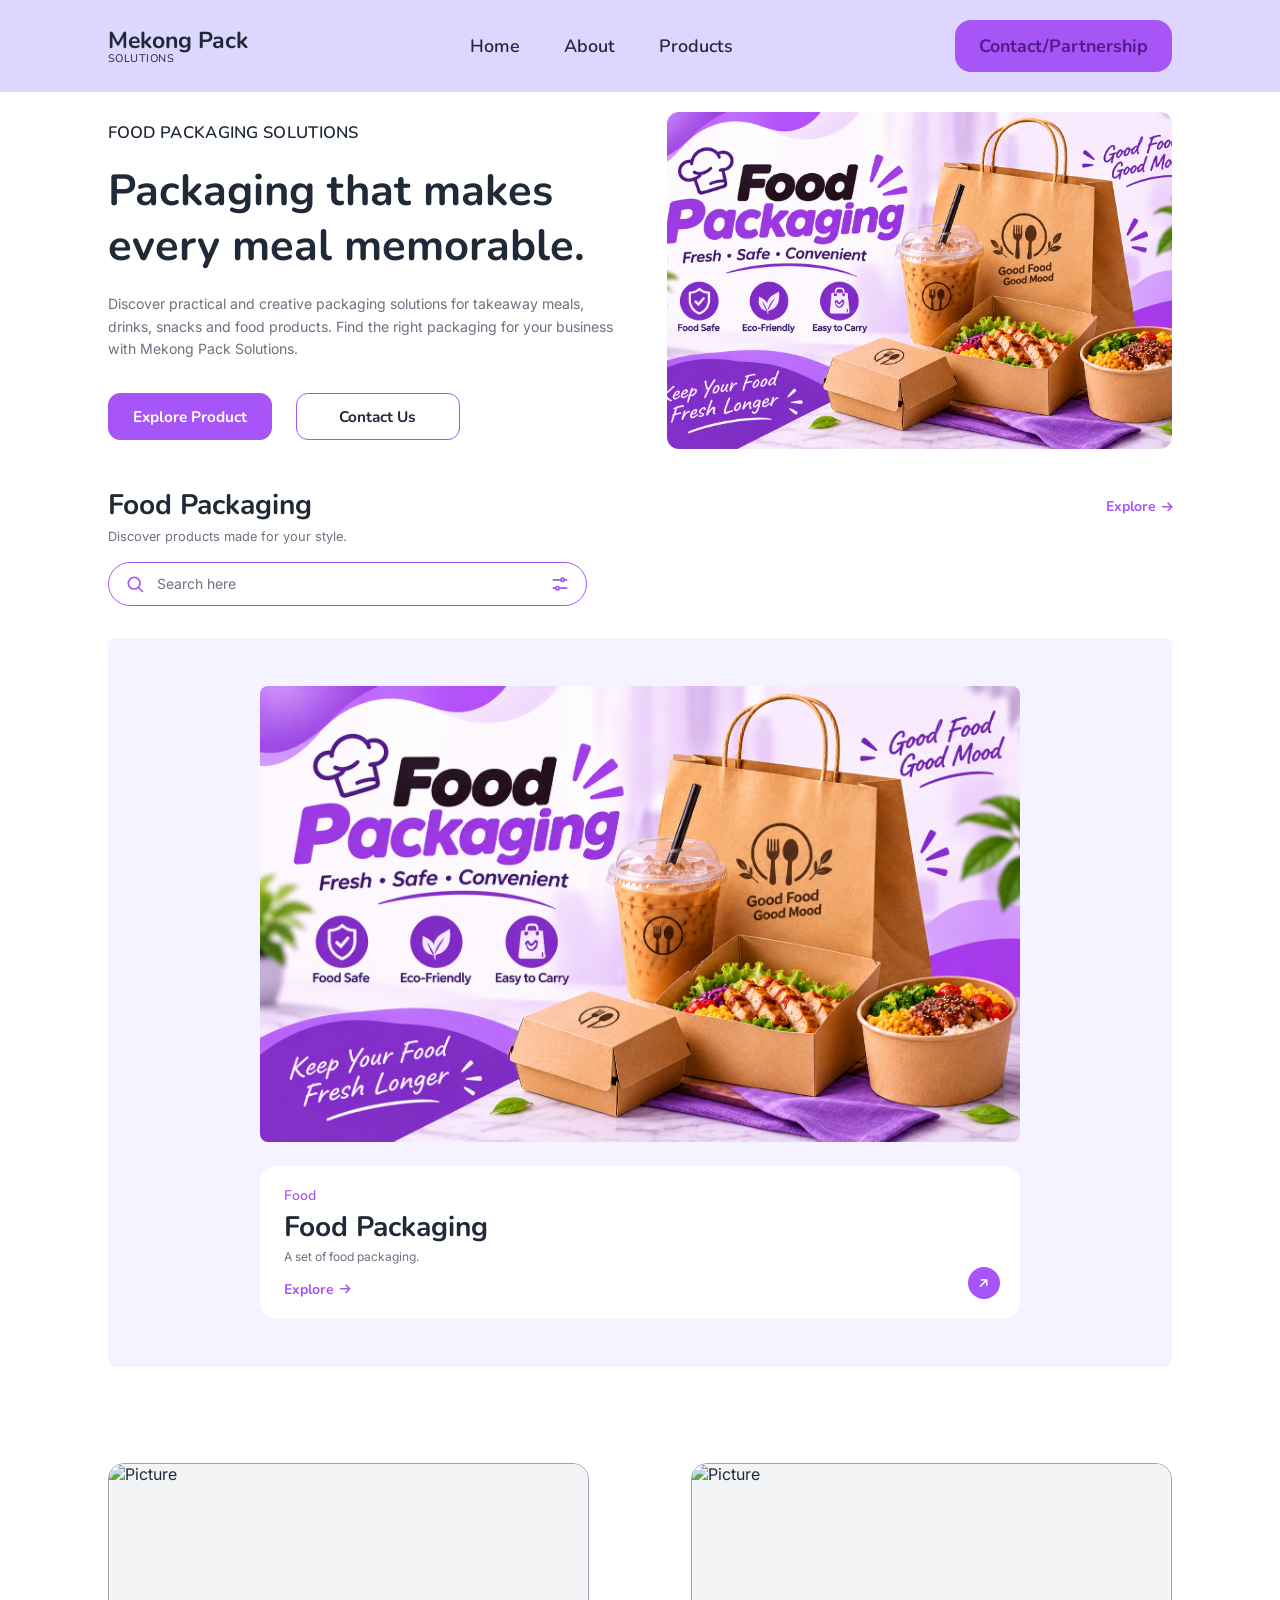
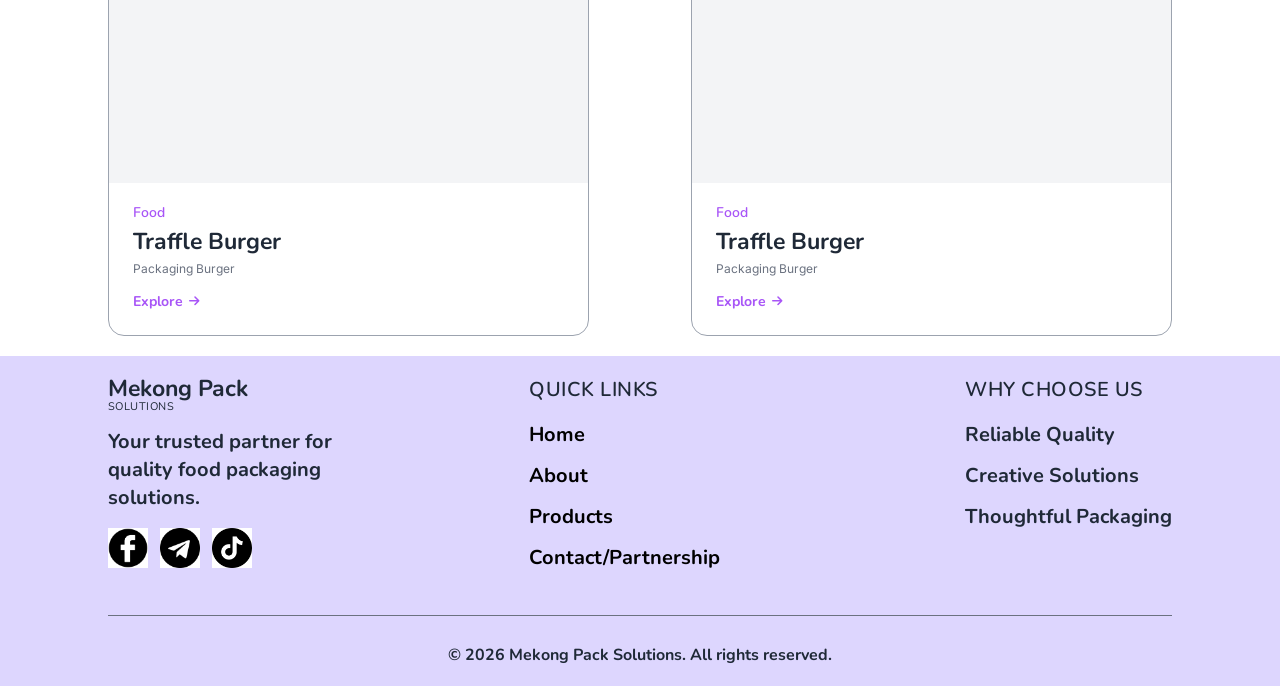
==== image/index.html @ 27084c8d "Progress" ====
<!DOCTYPE html>
<html lang="en">
<head>
    <meta charset="UTF-8">
    <meta name="viewport" content="width=device-width, initial-scale=1.0">
    <title>Home</title>
    <link rel="stylesheet" href="style.css">
    <link rel="icon" href="icon title.jpg">
    <link rel="stylesheet" href="https://cdnjs.cloudflare.com/ajax/libs/font-awesome/6.7.2/css/all.min.css">
</head>
<body>
    <!--Header Section-->
    <header>
        <p><span>Mekong Pack</span>SOLUTIONS</p>
        <nav>
            <a href="">Home</a>
            <a href="">About</a>
            <a href="">Products</a>
        </nav>
        <div class="btn-header"><a href="">Contact/Partnership</a></div>
    </header>

    <!--Main Section-->
    <main>

        <!--Hero Section-->
        <section class="hero-section">
            <div class="left-con">
                <span>FOOD PACKAGING SOLUTIONS</span>
                <h1>Packaging that makes 
                    every meal memorable.
                </h1>
                <p> Discover practical and creative packaging solutions for takeaway meals,
                    drinks, snacks and food products. Find the right packaging for your business 
                    with Mekong Pack Solutions.
                </p>

                <div class="btn-hero">
                    <div class="btn-explore"><a href="">Explore Product</a></div>
                    <div class="btn-contact-us"><a href="">Contact Us</a></div>
                </div>
            </div>
            <img src="/image/Hero.png" alt="Hero-Image">
        </section>

        <!--Product Showcase Section-->
        <section class="container-show-products">

            <div class="container-products">
                <span>Food Packaging</span>
                <a href="">
                    <p>Explore 
                        <i class="fa-solid fa-arrow-right"></i>
                    </p>
                </a>
                <p>Discover products made for your style.</p>
             <input type="text" name="Search" placeholder="Search here">
            </div>

            <div class="container-pic-product">
                <img src="/image/Hero.png" alt="Product Image">

                <div class="container-title-product">
                    <h5>Food</h5>
                    <h3>Food Packaging</h3>
                    <p>A set of food packaging.</p>
                    <a href="">
                        <p>Explore 
                            <i class="fa-solid fa-arrow-right"></i>
                        </p>
                    </a>
                    <div class="circle-btn">
                        <i class="fa-solid fa-arrow-right"></i>
                    </div>
                </div>
            </div>

            <div class="box-list">
                <img src="" alt="Picture">
                <h5>Food</h5>
                <h3>Traffle Burger</h3>
                <p>Packaging Burger</p>
                <a href="">
                    <p>Explore 
                        <i class="fa-solid fa-arrow-right"></i>
                    </p>
                </a>
            </div>

            <div class="box-list">
                <img src="" alt="Picture">
                <h5>Food</h5>
                <h3>Traffle Burger</h3>
                <p>Packaging Burger</p>
                <a href="">
                    <p>Explore 
                        <i class="fa-solid fa-arrow-right"></i>
                    </p>
                </a>
            </div>

        </section>

    </main>

    <!--Footer Section-->
    <footer>
         <p><span>Mekong Pack</span>SOLUTIONS</p>
         <div class="left-footer">
            <p>Your trusted partner for quality food packaging solutions.</p>
            <div class="icon-footer">
                <a href=""><img src="/image/Fb.jpg" alt="FaceBook"></a>
                <a href=""><img src="/image/Tele.jpg" alt="Telegram"></a>
                <a href=""><img src="/image/Tik.jpg" alt="TikTok"></a>
            </div>
         </div>

         <div class="middle-footer">
            <a href="">Home</a>
            <a href="">About</a>
            <a href="">Products</a>
            <a href="">Contact/Partnership</a>
         </div>

         <div class="right-footer">
            <span>WHY CHOOSE US</span>
            <p>Reliable Quality</p>
            <p>Creative Solutions</p>
            <p>Thoughtful Packaging</p>
         </div>

    </footer>

</body>
</html>
---- image/style.css ----
@import url("https://fonts.googleapis.com/css2?family=Inter:wght@400;500;600&family=Nunito:wght@400;600;700;800&display=swap");

:root {
    /* Brand colors */
    --primary: #7C3AED;
    --secondary: #A855F7;
    --pale-1: #DDD6FE;
    --pale-2: #F5F3FF;

    /* Shared colors */
    --text-main: #1F2937;
    --text-secondary: #6B7280;
    --white: #FFFFFF;
    --border: #E5E7EB;

    /* Fonts */
    --font-heading: "Nunito", sans-serif;
    --font-body: "Inter", sans-serif;

    /* Side padding: 120px on desktop, shrinks on smaller screens */
    --side-padding: clamp(16px, 8.4vw, 120px);
}

* {
    margin: 0;
    padding: 0;
    box-sizing: border-box;
}

html {
    -webkit-text-size-adjust: 100%;
}

body {
    font-family: "Inter", sans-serif;
    color: #1F2937;
    background: #ffffff;
    overflow-x: hidden;
}

img {
    max-width: 100%;
    display: block;
}

/* Header */
header {
    position: sticky;
    top: 0;
    z-index: 100;
    display: flex;
    flex-wrap: wrap;
    align-items: center;
    justify-content: space-between;
    gap: 12px 24px;
    padding: 20px var(--side-padding);
    background: #DDD6FE;
    font-family: "Nunito", sans-serif;
    color: #1f2937;
}

/* Header logo */
header > p {
    order: 1;
    font-size: 11px;
    font-weight: 400;
    letter-spacing: 0.5px;
    line-height: 1;
}

header > p span {
    display: block;
    font-size: clamp(20px, 1.8vw, 26px);
    font-weight: 700;
    letter-spacing: 0;
    line-height: 1.1;
}

/* Nav links */
header nav {
    order: 2;
    display: flex;
    flex-wrap: wrap;
    align-items: center;
    gap: 12px clamp(20px, 3.4vw, 48px);
}

header nav a {
    position: relative;
    font-size: clamp(16px, 1.4vw, 20px);
    font-weight: 600;
    color: #1f2937;
    text-decoration: none;
    transition: color 0.2s;
}

header nav a::after {
    content: "";
    position: absolute;
    left: 0;
    bottom: -6px;
    width: 0;
    height: 2px;
    background: #000000;
    transition: width 0.25s;
}

header nav a:hover {
    color: #7C3AED;
}

header nav a:hover::after {
    width: 100%;
}

/* Header button */
.btn-header {
    order: 3;
    background: #A855F7;
    color: #ffffff;
    font-size: 16px;
    font-weight: 700;
    padding: 14px 24px;
    border-radius: 16px;
    cursor: pointer;
    transition: background 0.2s;
}

.btn-header a {
    text-decoration: none;
    font-size: clamp(14px, 1.4vw, 20px);
}

.btn-header:hover {
    background: #7C3AED;
}

.btn-header a:hover {
    color: white;
}

/* Hero */
.hero-section {
    display: flex;
    align-items: center;
    gap: clamp(24px, 4.2vw, 60px);
    padding: 20px var(--side-padding);
    background: #ffffff;
}

.hero-section .left-con {
    flex: 1;
    min-width: 0;
    display: flex;
    flex-direction: column;
    align-items: flex-start;
    gap: 20px;
    font-family: "Nunito", sans-serif;
}

.hero-section .left-con span {
    font-size: clamp(14px, 1.3vw, 18px);
    font-weight: 600;
    letter-spacing: 0.3px;
    color: #1f2937;
}

.hero-section h1 {
    font-size: clamp(28px, 3.4vw, 48px);
    font-weight: 700;
    line-height: 1.25;
    color: #1f2937;
    overflow-wrap: break-word;
    text-wrap: balance;
}

.hero-section p {
    max-width: 560px;
    font-family: "Inter", sans-serif;
    font-size: clamp(14px, 1.1vw, 16px);
    font-weight: 400;
    line-height: 1.6;
    color: #6B7280;
}

/* Hero buttons */
.btn-hero {
    display: grid;
    grid-auto-flow: column;
    grid-auto-columns: 1fr;
    width: fit-content;
    gap: 16px 24px;
    margin-top: 12px;
}

.btn-explore,
.btn-contact-us {
    border-radius: 12px;
    cursor: pointer;
    transition: background 0.2s, border-color 0.2s;
}

.btn-explore a,
.btn-contact-us a {
    display: block;
    padding: 12px 24px;
    font-size: clamp(14px, 1.2vw, 18px);
    font-weight: 700;
    text-align: center;
    text-decoration: none;
    white-space: nowrap;
}

.btn-explore {
    background: #A855F7;
    border: 1px solid #A855F7;
}

.btn-explore a {
    color: #ffffff;
}

.btn-explore:hover {
    background: #7C3AED;
    border-color: #7C3AED;
}

.btn-contact-us {
    background: transparent;
    border: 1px solid #A855F7;
}

.btn-contact-us a {
    color: #1f2937;
}

.btn-contact-us:hover {
    background: #7C3AED;
}
.btn-contact-us a:hover{
    color: #FFFFFF;
}
/* Hero image */
.hero-section img {
    flex: 1;
    width: 100%;
    min-width: 0;
    aspect-ratio: 3 / 2;
    object-fit: cover;
    border-radius: 12px;
    background: #D9D9D9;
}

/* Hero small laptops (up to 1100px) */
@media (max-width: 1100px) {
    .hero-section {
        gap: 32px;
    }

    .hero-section .left-con {
        gap: 16px;
    }
}

/* Hero tablet (up to 900px) */
@media (max-width: 900px) {
    .hero-section {
        flex-direction: column;
        align-items: stretch;
        padding-top: 32px;
        padding-bottom: 32px;
        gap: 32px;
    }

    .hero-section p {
        max-width: 100%;
    }

    .hero-section img {
        flex: none;
        aspect-ratio: 16 / 10;
    }
}

/* Hero mobile (up to 520px) */
@media (max-width: 520px) {
    .hero-section {
        padding-top: 24px;
        padding-bottom: 24px;
        gap: 24px;
    }

    .btn-hero {
        width: 100%;
        gap: 12px;
    }

    .btn-explore a,
    .btn-contact-us a {
        padding: 12px 12px;
    }
}

/* Hero small phones (up to 360px) */
@media (max-width: 360px) {
    .hero-section h1 {
        font-size: 26px;
    }

    .btn-hero {
        grid-auto-flow: row;
    }
}

/* Hero phones turned sideways */
@media (max-height: 500px) and (orientation: landscape) and (max-width: 900px) {
    .hero-section {
        flex-direction: row;
        align-items: center;
        padding-top: 20px;
        padding-bottom: 20px;
        gap: 24px;
    }

    .hero-section img {
        flex: 1;
        aspect-ratio: 3 / 2;
    }
}
/* Show products */
.container-show-products {
    display: grid;
    grid-template-columns: 1fr 1fr;
    column-gap: clamp(16px, 8vw, 120px);
    row-gap: 32px;
    padding: 20px var(--side-padding);
    background: #ffffff;
    font-family: "Inter", sans-serif;
}

/* Top part: title, explore link, subtitle, search */
.container-products {
    grid-column: 1 / -1;
    display: grid;
    grid-template-columns: 1fr auto;
    grid-template-areas:
        "title  explore"
        "sub    sub"
        "search search";
    align-items: center;
    row-gap: 6px;
}

.container-products > span {
    grid-area: title;
    font-family: "Nunito", sans-serif;
    font-size: clamp(22px, 2.2vw, 30px);
    font-weight: 700;
    line-height: 1.2;
    color: #1f2937;
}

.container-products > a {
    grid-area: explore;
}

.container-products > p {
    grid-area: sub;
    font-size: clamp(12px, 1vw, 14px);
    color: #6B7280;
}

/* Search input: icons are drawn inside the input */
.container-products > input {
    grid-area: search;
    justify-self: start;
    width: 45%;
    min-width: 260px;
    height: 44px;
    margin-top: 12px;
    padding: 0 48px;
    border: 1px solid #A855F7;
    border-radius: 999px;
    outline: none;
    font-family: "Inter", sans-serif;
    font-size: 14px;
    color: #1f2937;
    background-color: #ffffff;
    background-image:
        url("data:image/svg+xml,%3Csvg xmlns='http://www.w3.org/2000/svg' viewBox='0 0 24 24' fill='none' stroke='%23A855F7' stroke-width='2' stroke-linecap='round' stroke-linejoin='round'%3E%3Ccircle cx='11' cy='11' r='7'/%3E%3Cpath d='M16.5 16.5L21 21'/%3E%3C/svg%3E"),
        url("data:image/svg+xml,%3Csvg xmlns='http://www.w3.org/2000/svg' viewBox='0 0 24 24' fill='none' stroke='%23A855F7' stroke-width='2' stroke-linecap='round' stroke-linejoin='round'%3E%3Cpath d='M4 7h9M17 7h3M4 17h3M11 17h9'/%3E%3Ccircle cx='15' cy='7' r='2'/%3E%3Ccircle cx='9' cy='17' r='2'/%3E%3C/svg%3E");
    background-repeat: no-repeat, no-repeat;
    background-position: left 16px center, right 16px center;
    background-size: 20px 20px, 20px 20px;
    transition: box-shadow 0.2s;
}

.container-products > input::placeholder {
    color: #6B7280;
}

.container-products > input:focus {
    box-shadow: 0 0 0 3px #DDD6FE;
}

/* Explore links (all sections) */
.container-show-products a {
    width: fit-content;
    color: #A855F7;
    text-decoration: none;
    transition: color 0.2s;
}

.container-show-products a p {
    display: inline-flex;
    align-items: center;
    gap: 6px;
    margin: 0;
    font-family: "Nunito", sans-serif;
    font-size: clamp(14px, 1.1vw, 16px);
    font-weight: 700;
    color: inherit;
}

.container-show-products a i {
    font-size: 0.85em;
    transition: transform 0.2s;
}

.container-show-products a:hover {
    color: #7C3AED;
}

.container-show-products a:hover i {
    transform: translateX(4px);
}

/* Big picture block */
.container-pic-product {
    grid-column: 1 / -1;
    display: flex;
    flex-direction: column;
    align-items: center;
    gap: 24px;
    margin-bottom: 64px;
    padding: 48px;
    background: #F5F3FF;
    border-radius: 8px;
}

.container-pic-product > img {
    width: min(100%, 760px);
    aspect-ratio: 5 / 3;
    object-fit: cover;
    border-radius: 8px;
    background: #D9D9D9;
}

.container-title-product {
    position: relative;
    width: min(100%, 760px);
    padding: 20px 72px 20px 24px;
    background: #ffffff;
    border-radius: 16px;
}

.container-title-product h5 {
    font-family: "Nunito", sans-serif;
    font-size: 14px;
    font-weight: 600;
    color: #A855F7;
}

.container-title-product h3 {
    margin-top: 6px;
    margin-bottom: 4px;
    font-family: "Nunito", sans-serif;
    font-size: clamp(22px, 2.2vw, 30px);
    font-weight: 700;
    line-height: 1.2;
    color: #1f2937;
}

.container-title-product > p {
    margin-bottom: 14px;
    font-size: 12px;
    color: #6B7280;
}

/* Round arrow button */
.circle-btn {
    position: absolute;
    right: 20px;
    bottom: 20px;
    display: grid;
    place-items: center;
    width: 32px;
    height: 32px;
    border-radius: 50%;
    background: #A855F7;
    color: #ffffff;
    font-size: 12px;
    cursor: pointer;
    transition: background 0.2s;
}

.circle-btn i {
    transform: rotate(-45deg);
}

.circle-btn:hover {
    background: #7C3AED;
}

/* Product cards */
.box-list {
    min-width: 0;
    overflow: hidden;
    padding-bottom: 24px;
    background: #ffffff;
    border: 1px solid #9CA3AF;
    border-radius: 16px;
    transition: box-shadow 0.2s, transform 0.2s;
}

.box-list:hover {
    box-shadow: 0 8px 20px rgba(124, 58, 237, 0.15);
    transform: translateY(-4px);
}

.box-list > img {
    width: 100%;
    aspect-ratio: 3 / 2;
    object-fit: cover;
    margin-bottom: 20px;
    background: #F3F4F6;
}

.box-list > :not(img) {
    margin-inline: 24px;
}

.box-list h5 {
    font-family: "Nunito", sans-serif;
    font-size: 14px;
    font-weight: 600;
    color: #A855F7;
}

.box-list h3 {
    margin-top: 6px;
    margin-bottom: 4px;
    font-family: "Nunito", sans-serif;
    font-size: clamp(18px, 1.8vw, 24px);
    font-weight: 700;
    line-height: 1.25;
    color: #1f2937;
}

.box-list > p {
    margin-bottom: 14px;
    font-size: 12px;
    color: #6B7280;
}

/* Show products tablet (up to 900px) */
@media (max-width: 900px) {
    .container-show-products {
        column-gap: 20px;
    }

    .container-pic-product {
        margin-bottom: 40px;
        padding: 32px 24px;
    }

    .box-list > :not(img) {
        margin-inline: 16px;
    }
}

/* Show products small tablet (up to 768px) */
@media (max-width: 768px) {
    .container-products > input {
        width: 100%;
    }
}

/* Show products mobile (up to 520px) */
@media (max-width: 520px) {
    .container-show-products {
        column-gap: 12px;
        row-gap: 20px;
    }

    .container-pic-product {
        margin-bottom: 24px;
        padding: 16px;
        gap: 16px;
    }

    .container-pic-product > img {
        aspect-ratio: 16 / 9;
    }

    .container-title-product {
        padding: 16px 56px 16px 16px;
    }

    .circle-btn {
        right: 14px;
        bottom: 14px;
        width: 28px;
        height: 28px;
    }

    .box-list {
        padding-bottom: 16px;
    }

    .box-list > img {
        margin-bottom: 14px;
    }

    .box-list > :not(img) {
        margin-inline: 12px;
    }

    .box-list h5 {
        font-size: 12px;
    }

    .box-list > p {
        font-size: 11px;
        margin-bottom: 10px;
    }
}

/* Footer */
footer {
    display: grid;
    grid-template-columns: 1.4fr 1fr auto;
    grid-template-areas:
        "logo quick why"
        "info quick why"
        "copy copy  copy";
    column-gap: clamp(24px, 4vw, 60px);
    row-gap: 12px;
    align-items: start;
    padding: 20px var(--side-padding);
    background: #DDD6FE;
    font-family: "Nunito", sans-serif;
    color: #1f2937;
}

/* Footer logo */
footer > p {
    grid-area: logo;
    font-size: 11px;
    font-weight: 400;
    letter-spacing: 0.5px;
    line-height: 1;
}

footer > p span {
    display: block;
    font-size: clamp(20px, 1.8vw, 26px);
    font-weight: 700;
    letter-spacing: 0;
    line-height: 1.1;
}

/* Left column: tagline and social icons */
.left-footer {
    grid-area: info;
    min-width: 0;
}

.left-footer > p {
    max-width: 280px;
    font-size: 20px;
    font-weight: 700;
    line-height: 1.4;
}

.icon-footer {
    display: flex;
    align-items: center;
    gap: 12px;
    margin-top: 16px;
}

.icon-footer img {
    width: 40px;
    height: 40px;
    object-fit: fill;
}

/* Middle column: quick links */
.middle-footer {
    grid-area: quick;
    min-width: 0;
    display: flex;
    flex-direction: column;
    gap: 14px;
    margin-left: -70px;
}

.middle-footer::before {
    content: "QUICK LINKS";
    margin-bottom: 4px;
    font-size: 20px;
    font-weight: 600;
    letter-spacing: 0.5px;
}

.middle-footer a {
    position: relative;
    width: fit-content;
    font-size: 20px;
    font-weight: 700;
    color: #000000;
    text-decoration: none;
    transition: color 0.2s;
}

.middle-footer a::after {
    content: "";
    position: absolute;
    left: 0;
    bottom: -4px;
    width: 0;
    height: 2px;
    background: #000000;
    transition: width 0.25s;
}

.middle-footer a:hover {
    color: #7C3AED;
}

.middle-footer a:hover::after {
    width: 100%;
}

/* Right column: why choose us, ends at the same right edge as the header button */
.right-footer {
    grid-area: why;
    justify-self: end;
    display: flex;
    flex-direction: column;
    gap: 14px;
}

.right-footer span {
    margin-bottom: 4px;
    font-size: 20px;
    font-weight: 600;
    letter-spacing: 0.5px;
}

.right-footer p {
    font-size: 20px;
    font-weight: 700;
}

/* Divider and copyright */
footer::after {
    content: "© 2026 Mekong Pack Solutions. All rights reserved.";
    grid-area: copy;
    margin-top: 32px;
    padding-top: 28px;
    border-top: 1px solid #6B7280;
    text-align: center;
    font-size: 16px;
    font-weight: 700;
}

/* Footer tablet (up to 900px) */
@media (max-width: 900px) {
    footer {
        grid-template-columns: 1fr 1fr;
        grid-template-areas:
            "logo  logo"
            "info  info"
            "quick why"
            "copy  copy";
        column-gap: 24px;
        row-gap: 20px;
        padding-top: 28px;
        padding-bottom: 20px;
    }

    .middle-footer {
        margin-left: 0;
    }

    .right-footer {
        justify-self: start;
    }

    .left-footer > p {
        max-width: 360px;
    }

    footer::after {
        margin-top: 12px;
        padding-top: 20px;
        font-size: 14px;
    }
}

/* Footer mobile (up to 520px) */
@media (max-width: 520px) {
    footer {
        grid-template-columns: 1fr;
        grid-template-areas:
            "logo"
            "info"
            "quick"
            "why"
            "copy";
        row-gap: 24px;
    }

    footer::after {
        font-size: 13px;
    }
}
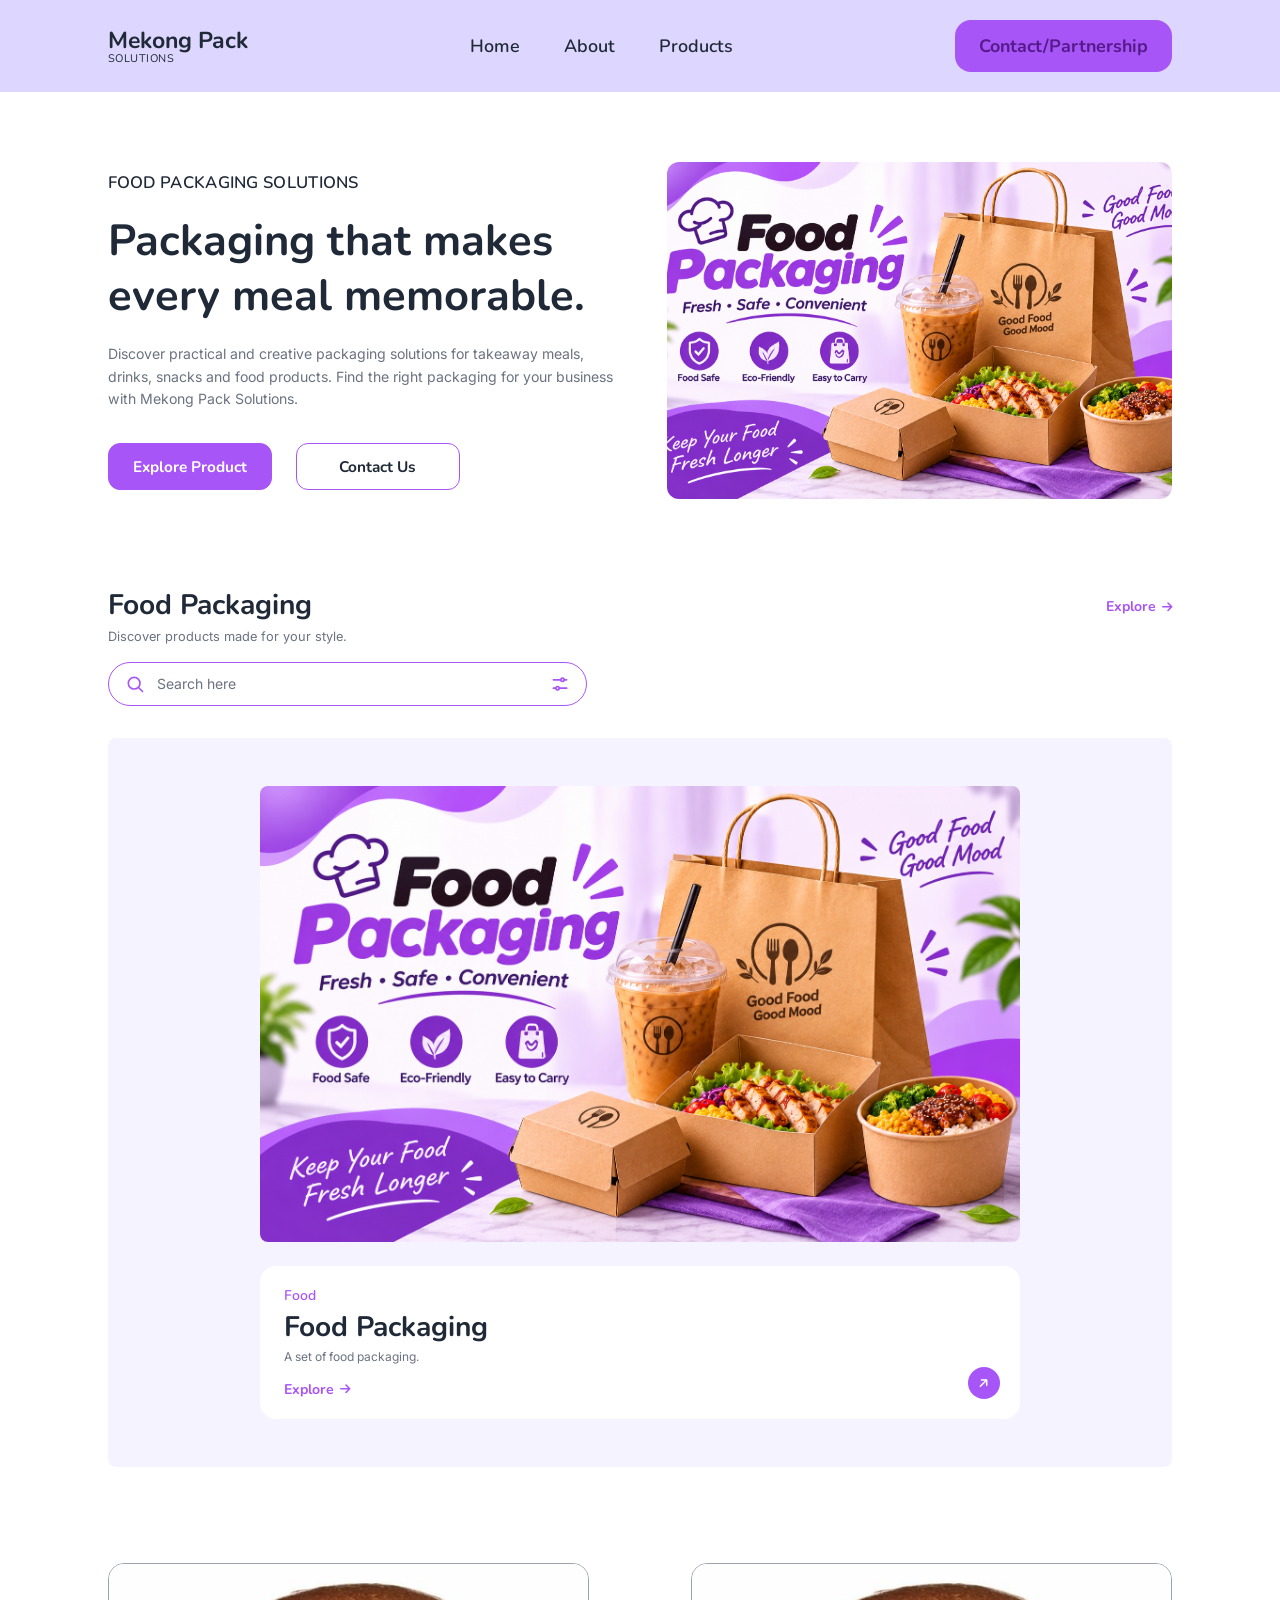
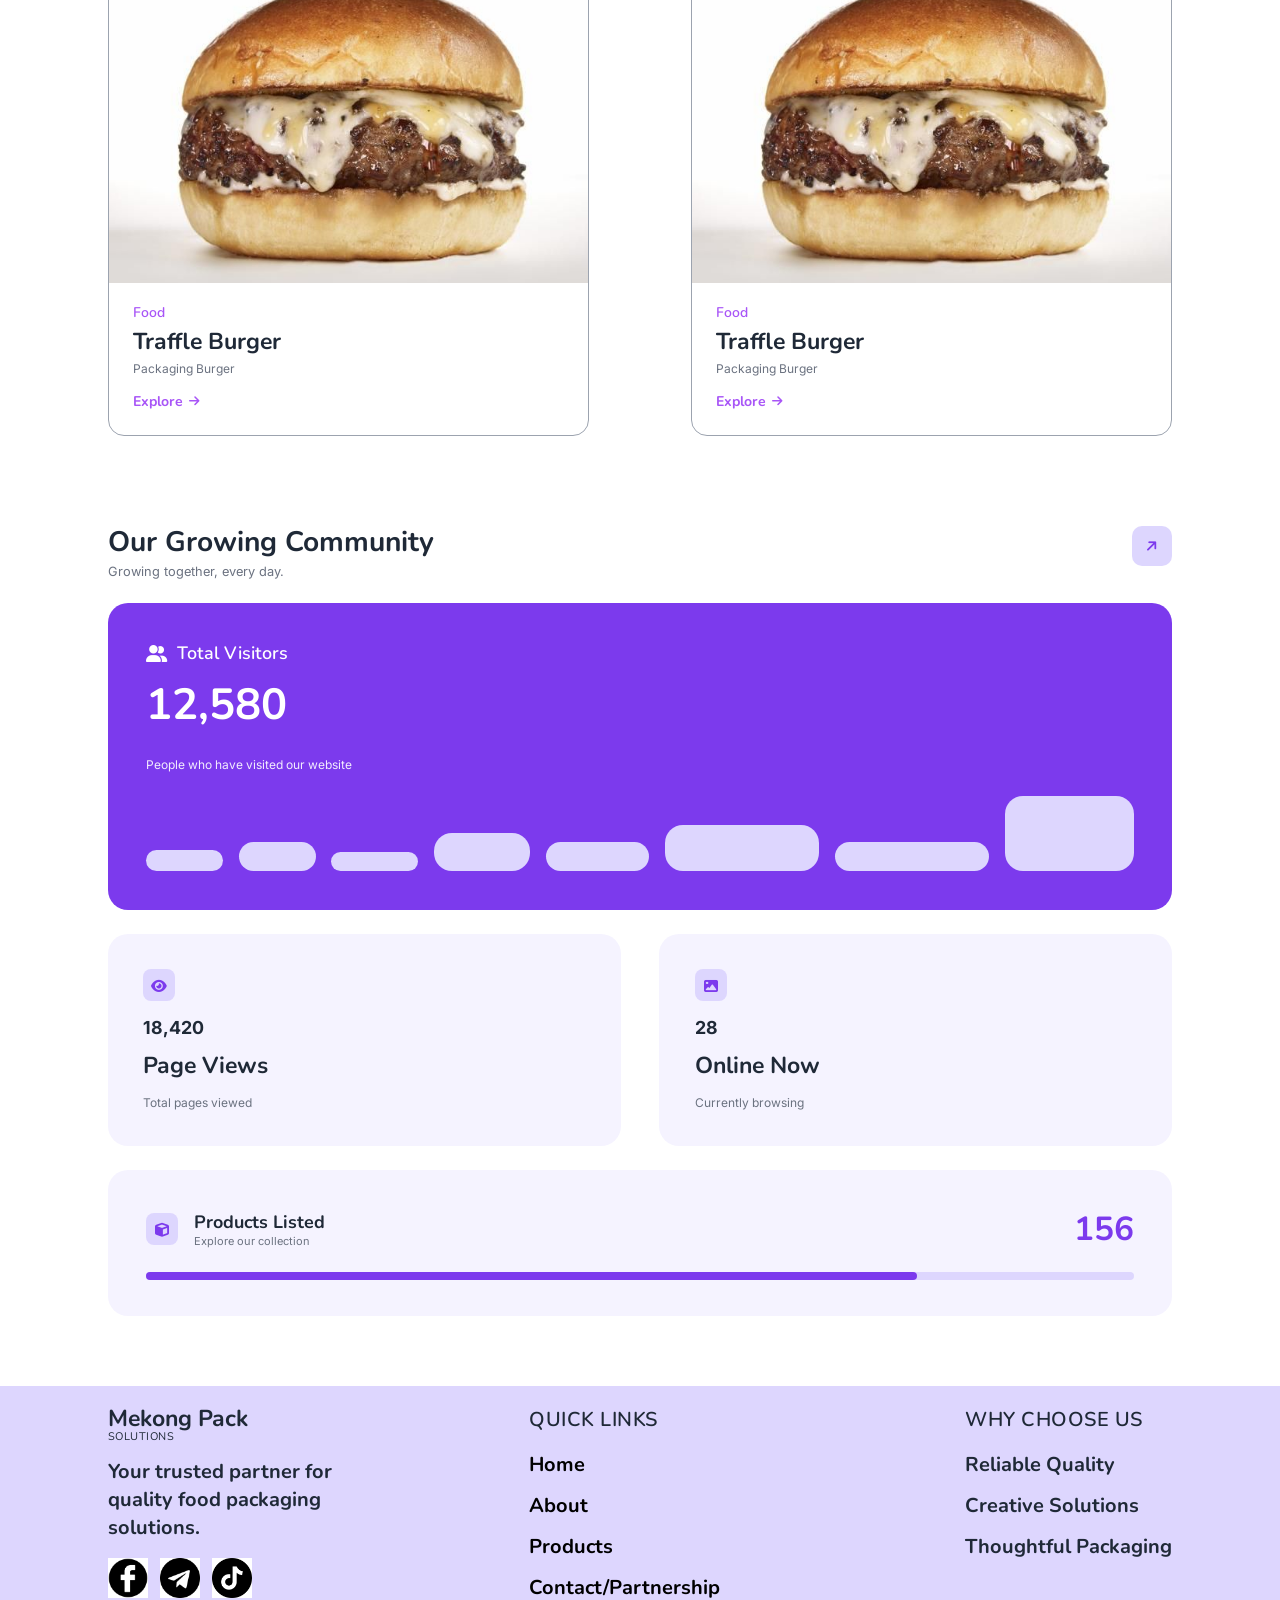
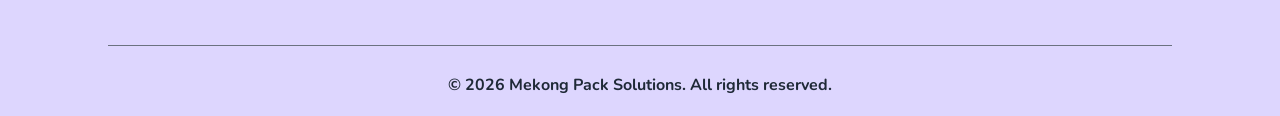
==== commit bd71dd5e: "Home page" ====
--- a/image/index.html
+++ b/image/index.html
@@ -76,7 +76,7 @@
             </div>
 
             <div class="box-list">
-                <img src="" alt="Picture">
+                <img src="/image/Traffle.jpg" alt="Picture">
                 <h5>Food</h5>
                 <h3>Traffle Burger</h3>
                 <p>Packaging Burger</p>
@@ -88,7 +88,7 @@
             </div>
 
             <div class="box-list">
-                <img src="" alt="Picture">
+                <img src="/image/Traffle.jpg" alt="Picture">
                 <h5>Food</h5>
                 <h3>Traffle Burger</h3>
                 <p>Packaging Burger</p>
@@ -97,6 +97,61 @@
                         <i class="fa-solid fa-arrow-right"></i>
                     </p>
                 </a>
+            </div>
+
+        </section>
+
+        <!--Viewer Showcase-->
+        <section class="container-growing">
+            <h3>Our Growing Community</h3>
+            <p>Growing together, every day.</p>
+            <div class="btn-growing"><i class="fa-solid fa-arrow-right"></i></div>
+
+            <div class="container-total">
+                <h5>Total Visitors</h5>
+                <h3>12,580</h3>
+                <p>People who have visited our website</p>
+                <div class="shapes-container">
+                    <div class="shape1"></div>
+                    <div class="shape2"></div>
+                    <div class="shape3"></div>
+                    <div class="shape4"></div>
+                    <div class="shape5"></div>
+                    <div class="shape6"></div>
+                    <div class="shape7"></div>
+                    <div class="shape8"></div>
+                </div>
+            </div>
+
+            <div class="container-growing-bottom">
+                <div class="box-growing">
+                    <div class="btn-icon-eyes"></div>
+                    <h3>18,420</h3>
+                    <h3>Page Views</h3>
+                    <p>Total pages viewed</p>
+                </div>
+            </div>
+
+            <div class="container-growing-bottom">
+                <div class="box-growing">
+                    <div class="btn-icon-photo"></div>
+                    <h3>28</h3>
+                    <h3>Online Now</h3>
+                    <p>Currently browsing</p>
+                </div>
+            </div>
+
+            <div class="containter-last">
+                <div class="last-container-left">
+                    <div class="btn-icon-box"></div>
+                    <h3>Products Listed</h3>
+                    <p>Explore our collection</p>
+                    <h2>156</h2>
+                </div>
+                <div class="line-container">
+                    <div class="shape-1"></div>
+                    <div class="shape-2"></div>
+                </div>
             </div>
 
         </section>
--- a/image/style.css
+++ b/image/style.css
@@ -21,6 +21,13 @@
     --side-padding: clamp(16px, 8.4vw, 120px);
 }
 
+/* Big screens: content stays 1200px wide and centered */
+@media (min-width: 1441px) {
+    :root {
+        --side-padding: calc((100vw - 1200px) / 2);
+    }
+}
+
 * {
     margin: 0;
     padding: 0;
@@ -36,6 +43,7 @@
     color: #1F2937;
     background: #ffffff;
     overflow-x: hidden;
+    scroll-behavior: smooth;
 }
 
 img {
@@ -139,6 +147,74 @@
     color: white;
 }
 
+/* Header tablet (up to 900px) */
+@media (max-width: 900px) {
+    /* Logo and button on row 1, nav centered on row 2 */
+    .btn-header {
+        order: 2;
+        padding: 10px 18px;
+        border-radius: 12px;
+    }
+
+    header nav {
+        order: 3;
+        flex-basis: 100%;
+        justify-content: center;
+    }
+}
+
+/* Header mobile (up to 520px) */
+@media (max-width: 520px) {
+    header {
+        padding-top: 14px;
+        padding-bottom: 14px;
+        row-gap: 10px;
+    }
+
+    .btn-header {
+        padding: 9px 14px;
+        border-radius: 10px;
+    }
+
+    header nav {
+        gap: 12px 20px;
+    }
+}
+
+/* Header small phones (up to 420px) */
+@media (max-width: 420px) {
+    header {
+        gap: 10px 12px;
+    }
+
+    header > p span {
+        font-size: 18px;
+    }
+
+    header nav {
+        gap: 10px 18px;
+    }
+
+    header nav a {
+        font-size: 15px;
+    }
+
+    .btn-header {
+        padding: 8px 12px;
+    }
+
+    .btn-header a {
+        font-size: 13px;
+    }
+}
+
+/* Header phones turned sideways: header scrolls away to save space */
+@media (max-height: 500px) and (orientation: landscape) {
+    header {
+        position: static;
+    }
+}
+
 /* Hero */
 .hero-section {
     display: flex;
@@ -146,6 +222,7 @@
     gap: clamp(24px, 4.2vw, 60px);
     padding: 20px var(--side-padding);
     background: #ffffff;
+    margin-top: 50px;
 }
 
 .hero-section .left-con {
@@ -270,6 +347,7 @@
         padding-top: 32px;
         padding-bottom: 32px;
         gap: 32px;
+        margin-top: 32px;
     }
 
     .hero-section p {
@@ -288,6 +366,7 @@
         padding-top: 24px;
         padding-bottom: 24px;
         gap: 24px;
+        margin-top: 24px;
     }
 
     .btn-hero {
@@ -327,6 +406,7 @@
         aspect-ratio: 3 / 2;
     }
 }
+
 /* Show products */
 .container-show-products {
     display: grid;
@@ -336,6 +416,7 @@
     padding: 20px var(--side-padding);
     background: #ffffff;
     font-family: "Inter", sans-serif;
+    margin-top: 50px;
 }
 
 /* Top part: title, explore link, subtitle, search */
@@ -567,6 +648,7 @@
 @media (max-width: 900px) {
     .container-show-products {
         column-gap: 20px;
+        margin-top: 32px;
     }
 
     .container-pic-product {
@@ -591,6 +673,7 @@
     .container-show-products {
         column-gap: 12px;
         row-gap: 20px;
+        margin-top: 24px;
     }
 
     .container-pic-product {
@@ -633,6 +716,340 @@
     .box-list > p {
         font-size: 11px;
         margin-bottom: 10px;
+    }
+}
+/* Growing community */
+.container-growing {
+    --u: clamp(0.45px, 0.07vw, 1px);
+    display: grid;
+    grid-template-columns: 1fr 1fr;
+    column-gap: clamp(16px, 3vw, 40px);
+    padding: 20px var(--side-padding);
+    background: #ffffff;
+    font-family: "Inter", sans-serif;
+    margin-top: 50px;
+}
+
+/* Title, subtitle and round icon */
+.container-growing > h3 {
+    grid-column: 1;
+    grid-row: 1;
+    font-family: "Nunito", sans-serif;
+    font-size: clamp(22px, 2.2vw, 30px);
+    font-weight: 700;
+    line-height: 1.2;
+    color: #1f2937;
+}
+
+.container-growing > p {
+    grid-column: 1;
+    grid-row: 2;
+    margin-top: 4px;
+    font-size: clamp(12px, 1vw, 14px);
+    color: #6B7280;
+}
+
+.btn-growing {
+    grid-column: 2;
+    grid-row: 1 / span 2;
+    justify-self: end;
+    align-self: start;
+    display: grid;
+    place-items: center;
+    width: 40px;
+    height: 40px;
+    border-radius: 10px;
+    background: #DDD6FE;
+    color: #7C3AED;
+    font-size: 14px;
+    cursor: pointer;
+    transition: background 0.2s, color 0.2s;
+}
+
+.btn-growing i {
+    transform: rotate(-45deg);
+}
+
+.btn-growing:hover {
+    background: #7C3AED;
+    color: #ffffff;
+}
+
+/* Big purple card */
+.container-total {
+    grid-column: 1 / -1;
+    margin-top: 24px;
+    padding: clamp(20px, 3vw, 40px);
+    background: #7C3AED;
+    border-radius: 20px;
+    color: #ffffff;
+}
+
+.container-total h5 {
+    display: flex;
+    align-items: center;
+    gap: 10px;
+    font-family: "Nunito", sans-serif;
+    font-size: clamp(15px, 1.4vw, 18px);
+    font-weight: 600;
+}
+
+.container-total h5::before {
+    content: "\f500";
+    font-family: "Font Awesome 6 Free";
+    font-weight: 900;
+    font-size: 0.95em;
+}
+
+.container-total h3 {
+    margin-top: 16px;
+    font-family: "Nunito", sans-serif;
+    font-size: clamp(30px, 3.4vw, 48px);
+    font-weight: 700;
+    line-height: 1.1;
+}
+
+.container-total p {
+    margin-top: 28px;
+    font-size: 12px;
+    color: rgba(255, 255, 255, 0.9);
+}
+
+/* Pale shapes at the bottom of the purple card */
+.shapes-container {
+    display: flex;
+    align-items: flex-end;
+    gap: clamp(6px, 1.2vw, 17px);
+    margin-top: 24px;
+}
+
+.shapes-container > div {
+    background: #DDD6FE;
+    border-radius: calc(var(--u) * 20);
+}
+
+.shape1 {
+    flex: 80 1 0;
+    height: calc(var(--u) * 24);
+}
+
+.shape2 {
+    flex: 80 1 0;
+    height: calc(var(--u) * 33);
+}
+
+.shape3 {
+    flex: 90 1 0;
+    height: calc(var(--u) * 22);
+}
+
+.shape4 {
+    flex: 100 1 0;
+    height: calc(var(--u) * 43);
+}
+
+.shape5 {
+    flex: 107 1 0;
+    height: calc(var(--u) * 33);
+}
+
+.shape6 {
+    flex: 160 1 0;
+    height: calc(var(--u) * 52);
+}
+
+.shape7 {
+    flex: 160 1 0;
+    height: calc(var(--u) * 33);
+}
+
+.shape8 {
+    flex: 134 1 0;
+    height: calc(var(--u) * 84);
+    border-radius: calc(var(--u) * 16);
+}
+
+/* Two small cards */
+.container-growing-bottom {
+    margin-top: 24px;
+    min-width: 0;
+}
+
+.box-growing {
+    height: 100%;
+    padding: clamp(20px, 2.8vw, 40px);
+    background: #F5F3FF;
+    border-radius: 20px;
+}
+
+.box-growing h3:first-of-type {
+    margin-top: 16px;
+    font-family: "Inter", sans-serif;
+    font-size: clamp(16px, 1.4vw, 20px);
+    font-weight: 700;
+    color: #1f2937;
+}
+
+.box-growing h3:nth-of-type(2) {
+    margin-top: 12px;
+    font-family: "Nunito", sans-serif;
+    font-size: clamp(18px, 1.8vw, 24px);
+    font-weight: 700;
+    color: #1f2937;
+}
+
+.box-growing p {
+    margin-top: 14px;
+    font-size: 12px;
+    color: #6B7280;
+}
+
+/* Icon boxes (icons are added with CSS) */
+.btn-icon-eyes,
+.btn-icon-photo,
+.btn-icon-box {
+    display: grid;
+    place-items: center;
+    width: 32px;
+    height: 32px;
+    border-radius: 8px;
+    background: #DDD6FE;
+    color: #7C3AED;
+    font-size: 14px;
+}
+
+.btn-icon-eyes::before,
+.btn-icon-photo::before,
+.btn-icon-box::before {
+    font-family: "Font Awesome 6 Free";
+    font-weight: 900;
+}
+
+.btn-icon-eyes::before {
+    content: "\f06e";
+}
+
+.btn-icon-photo::before {
+    content: "\f03e";
+}
+
+.btn-icon-box::before {
+    content: "\f1b2";
+}
+
+/* Last card: products listed */
+.containter-last {
+    grid-column: 1 / -1;
+    margin-top: 24px;
+    padding: clamp(20px, 2.8vw, 36px) clamp(20px, 3vw, 40px);
+    background: #F5F3FF;
+    border-radius: 20px;
+}
+
+.last-container-left {
+    display: grid;
+    grid-template-columns: auto 1fr auto;
+    grid-template-areas:
+        "icon title num"
+        "icon sub   num";
+    column-gap: 16px;
+    align-items: center;
+}
+
+.last-container-left .btn-icon-box {
+    grid-area: icon;
+}
+
+.last-container-left h3 {
+    grid-area: title;
+    align-self: end;
+    font-family: "Nunito", sans-serif;
+    font-size: clamp(16px, 1.4vw, 20px);
+    font-weight: 700;
+    color: #1f2937;
+}
+
+.last-container-left p {
+    grid-area: sub;
+    align-self: start;
+    font-size: 11px;
+    color: #6B7280;
+}
+
+.last-container-left h2 {
+    grid-area: num;
+    font-family: "Nunito", sans-serif;
+    font-size: clamp(24px, 2.6vw, 36px);
+    font-weight: 700;
+    color: #7C3AED;
+}
+
+/* Progress line */
+.line-container {
+    position: relative;
+    margin-top: 20px;
+}
+
+.shape-1,
+.shape-2 {
+    height: 8px;
+    border-radius: 999px;
+}
+
+.shape-1 {
+    background: #DDD6FE;
+}
+
+.shape-2 {
+    position: absolute;
+    top: 0;
+    left: 0;
+    width: 78%;
+    background: #7C3AED;
+}
+
+/* Growing tablet (up to 900px) */
+@media (max-width: 900px) {
+    .container-growing {
+        margin-top: 32px;
+    }
+}
+
+/* Growing mobile (up to 600px) */
+@media (max-width: 600px) {
+    .container-growing {
+        grid-template-columns: 1fr auto;
+    }
+
+    .container-growing-bottom {
+        grid-column: 1 / -1;
+        margin-top: 16px;
+    }
+
+    .container-total,
+    .containter-last {
+        margin-top: 16px;
+        border-radius: 16px;
+    }
+
+    .box-growing {
+        border-radius: 16px;
+    }
+
+    .container-total p {
+        margin-top: 20px;
+    }
+
+    .btn-growing {
+        width: 36px;
+        height: 36px;
+    }
+}
+
+/* Growing small phones (up to 520px) */
+@media (max-width: 520px) {
+    .container-growing {
+        margin-top: 24px;
     }
 }
 
@@ -651,6 +1068,7 @@
     background: #DDD6FE;
     font-family: "Nunito", sans-serif;
     color: #1f2937;
+    margin-top: 50px;
 }
 
 /* Footer logo */
@@ -774,6 +1192,13 @@
     text-align: center;
     font-size: 16px;
     font-weight: 700;
+}
+
+/* Footer small laptops (up to 1000px): Quick Links no longer overlaps the tagline */
+@media (max-width: 1000px) {
+    .middle-footer {
+        margin-left: 0;
+    }
 }
 
 /* Footer tablet (up to 900px) */
@@ -789,6 +1214,7 @@
         row-gap: 20px;
         padding-top: 28px;
         padding-bottom: 20px;
+        margin-top: 32px;
     }
 
     .middle-footer {
@@ -821,6 +1247,20 @@
             "why"
             "copy";
         row-gap: 24px;
+        margin-top: 24px;
+    }
+
+    .left-footer > p,
+    .middle-footer::before,
+    .middle-footer a,
+    .right-footer span,
+    .right-footer p {
+        font-size: 18px;
+    }
+
+    .icon-footer img {
+        width: 36px;
+        height: 36px;
     }
 
     footer::after {
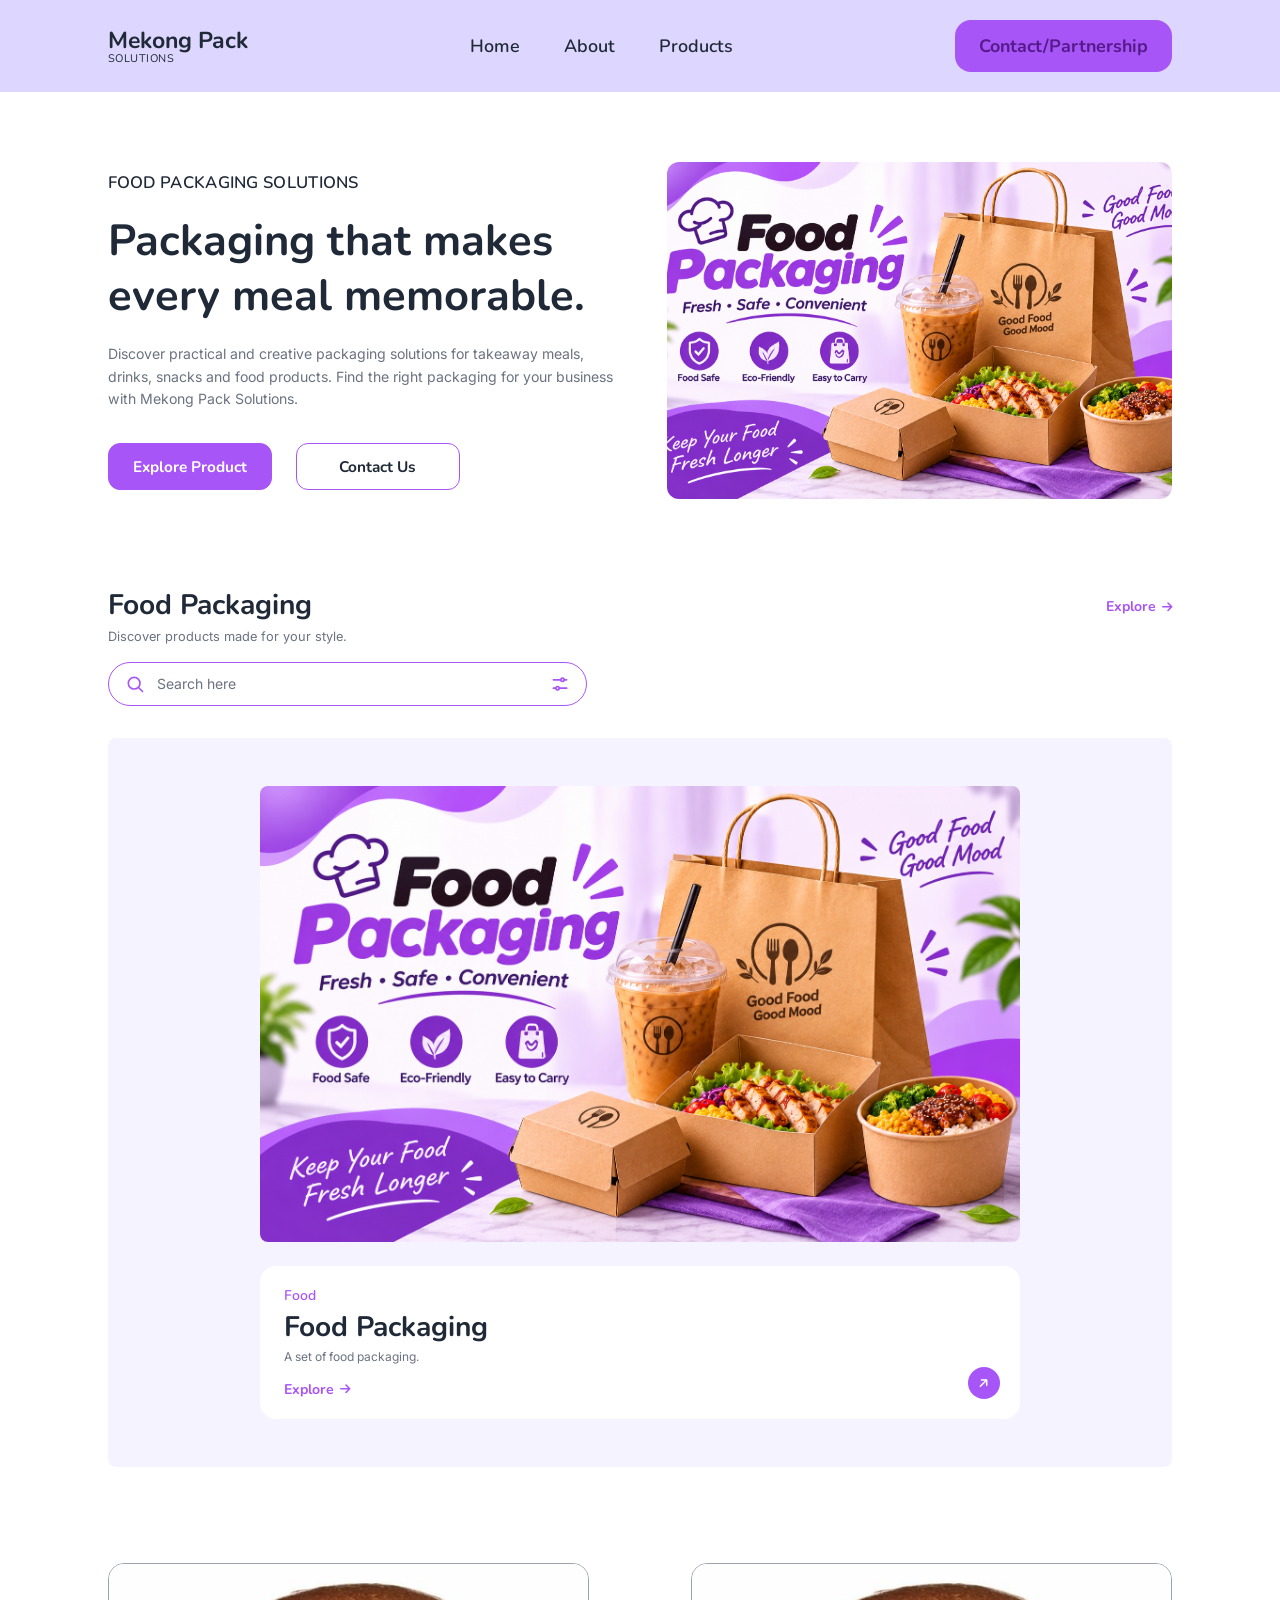
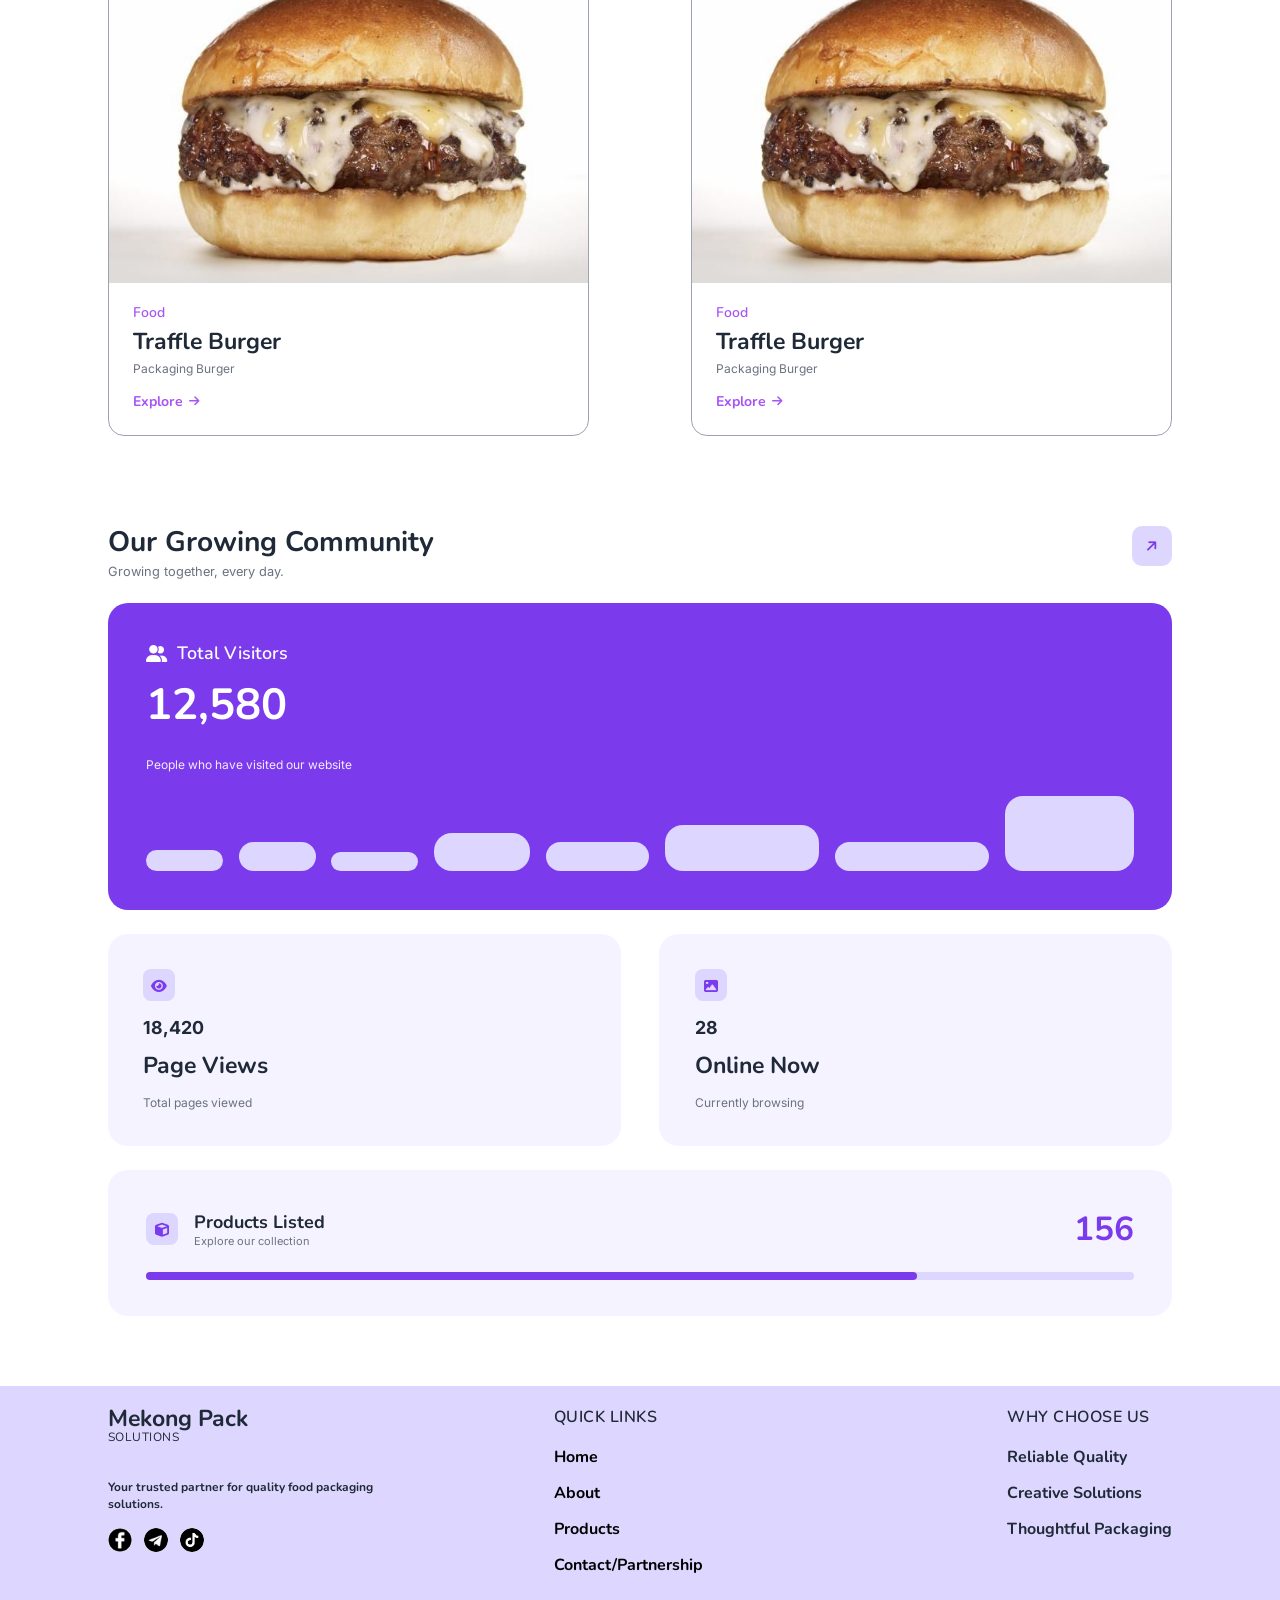
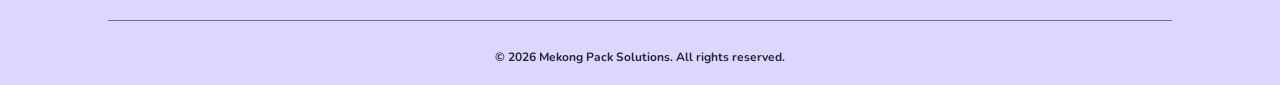
==== commit e8734e15: "New Files" ====
--- a/image/index.html
+++ b/image/index.html
@@ -7,6 +7,8 @@
     <link rel="stylesheet" href="style.css">
     <link rel="icon" href="icon title.jpg">
     <link rel="stylesheet" href="https://cdnjs.cloudflare.com/ajax/libs/font-awesome/6.7.2/css/all.min.css">
+    <link rel="stylesheet" href="animation.css">
+    <script src="script.js"></script>
 </head>
 <body>
     <!--Header Section-->
--- a/image/style.css
+++ b/image/style.css
@@ -1074,7 +1074,7 @@
 /* Footer logo */
 footer > p {
     grid-area: logo;
-    font-size: 11px;
+    font-size: 12px;
     font-weight: 400;
     letter-spacing: 0.5px;
     line-height: 1;
@@ -1096,7 +1096,7 @@
 
 .left-footer > p {
     max-width: 280px;
-    font-size: 20px;
+    font-size: 12px;
     font-weight: 700;
     line-height: 1.4;
 }
@@ -1109,9 +1109,10 @@
 }
 
 .icon-footer img {
-    width: 40px;
-    height: 40px;
+    width: 24px;
+    height: 24px;
     object-fit: fill;
+    border-radius: 100%;
 }
 
 /* Middle column: quick links */
@@ -1127,7 +1128,7 @@
 .middle-footer::before {
     content: "QUICK LINKS";
     margin-bottom: 4px;
-    font-size: 20px;
+    font-size: 16px;
     font-weight: 600;
     letter-spacing: 0.5px;
 }
@@ -1135,7 +1136,7 @@
 .middle-footer a {
     position: relative;
     width: fit-content;
-    font-size: 20px;
+    font-size: 16px;
     font-weight: 700;
     color: #000000;
     text-decoration: none;
@@ -1172,13 +1173,13 @@
 
 .right-footer span {
     margin-bottom: 4px;
-    font-size: 20px;
+    font-size: 16px;
     font-weight: 600;
     letter-spacing: 0.5px;
 }
 
 .right-footer p {
-    font-size: 20px;
+    font-size: 16px;
     font-weight: 700;
 }
 
@@ -1190,7 +1191,7 @@
     padding-top: 28px;
     border-top: 1px solid #6B7280;
     text-align: center;
-    font-size: 16px;
+    font-size: 12px;
     font-weight: 700;
 }
 
--- a/image/animation.css
+++ b/image/animation.css
@@ -0,0 +1,122 @@
+/* ===== Animations for Mekong Pack Solutions =====
+   Load this AFTER style.css */
+
+/* ---------- Keyframes ---------- */
+@keyframes slide-from-left {
+    from { opacity: 0; transform: translateX(-80px); }
+    to   { opacity: 1; transform: translateX(0); }
+}
+
+@keyframes slide-from-right {
+    from { opacity: 0; transform: translateX(80px); }
+    to   { opacity: 1; transform: translateX(0); }
+}
+
+@keyframes slide-from-top {
+    from { opacity: 0; transform: translateY(-40px); }
+    to   { opacity: 1; transform: translateY(0); }
+}
+
+@keyframes slide-from-bottom {
+    from { opacity: 0; transform: translateY(50px); }
+    to   { opacity: 1; transform: translateY(0); }
+}
+
+@keyframes grow-up {
+    from { transform: scaleY(0); }
+    to   { transform: scaleY(1); }
+}
+
+@keyframes grow-bar {
+    from { transform: scaleX(0); }
+    to   { transform: scaleX(1); }
+}
+
+@keyframes float-soft {
+    0%, 100% { transform: translateY(0); }
+    50%      { transform: translateY(-10px); }
+}
+
+/* ---------- On page load ---------- */
+/* "backwards" fill: after the animation ends, normal styles (like hover) work again */
+header {
+    animation: slide-from-top 0.7s ease-out backwards;
+}
+
+.hero-section .left-con > * {
+    animation: slide-from-left 0.9s ease-out backwards;
+}
+.hero-section .left-con > *:nth-child(1) { animation-delay: 0.15s; }
+.hero-section .left-con > *:nth-child(2) { animation-delay: 0.30s; }
+.hero-section .left-con > *:nth-child(3) { animation-delay: 0.45s; }
+.hero-section .left-con > *:nth-child(4) { animation-delay: 0.60s; }
+
+.hero-section img {
+    animation: slide-from-right 1s ease-out 0.25s backwards;
+}
+
+/* ---------- On scroll (JS adds .is-visible) ---------- */
+.reveal {
+    opacity: 0;
+}
+
+.reveal.is-visible {
+    opacity: 1;
+    animation-duration: 0.9s;
+    animation-timing-function: ease-out;
+    animation-fill-mode: backwards;
+    animation-delay: var(--delay, 0s);
+}
+
+.reveal-left.is-visible   { animation-name: slide-from-left; }
+.reveal-right.is-visible  { animation-name: slide-from-right; }
+.reveal-up.is-visible     { animation-name: slide-from-bottom; }
+
+/* Bars in the purple card grow up, one after another */
+.shapes-container > div {
+    transform-origin: bottom;
+}
+.container-total.is-visible .shapes-container > div {
+    animation: grow-up 0.8s ease-out backwards;
+}
+.container-total.is-visible .shape1 { animation-delay: 0.10s; }
+.container-total.is-visible .shape2 { animation-delay: 0.20s; }
+.container-total.is-visible .shape3 { animation-delay: 0.30s; }
+.container-total.is-visible .shape4 { animation-delay: 0.40s; }
+.container-total.is-visible .shape5 { animation-delay: 0.50s; }
+.container-total.is-visible .shape6 { animation-delay: 0.60s; }
+.container-total.is-visible .shape7 { animation-delay: 0.70s; }
+.container-total.is-visible .shape8 { animation-delay: 0.80s; }
+
+/* Progress line fills */
+.shape-2 {
+    transform-origin: left;
+}
+.containter-last.is-visible .shape-2 {
+    animation: grow-bar 1.2s ease-out 0.4s backwards;
+}
+
+/* Big product picture gently floats */
+.container-pic-product > img {
+    animation: float-soft 5s ease-in-out infinite;
+}
+
+/* ---------- Nav: underline stays on the clicked link ---------- */
+header nav a.active {
+    color: #7C3AED;
+}
+
+header nav a.active::after {
+    width: 100%;
+}
+
+/* ---------- Respect "reduce motion" settings ---------- */
+@media (prefers-reduced-motion: reduce) {
+    *, *::before, *::after {
+        animation: none !important;
+        transition: none !important;
+    }
+    .reveal {
+        opacity: 1;
+    }
+}
